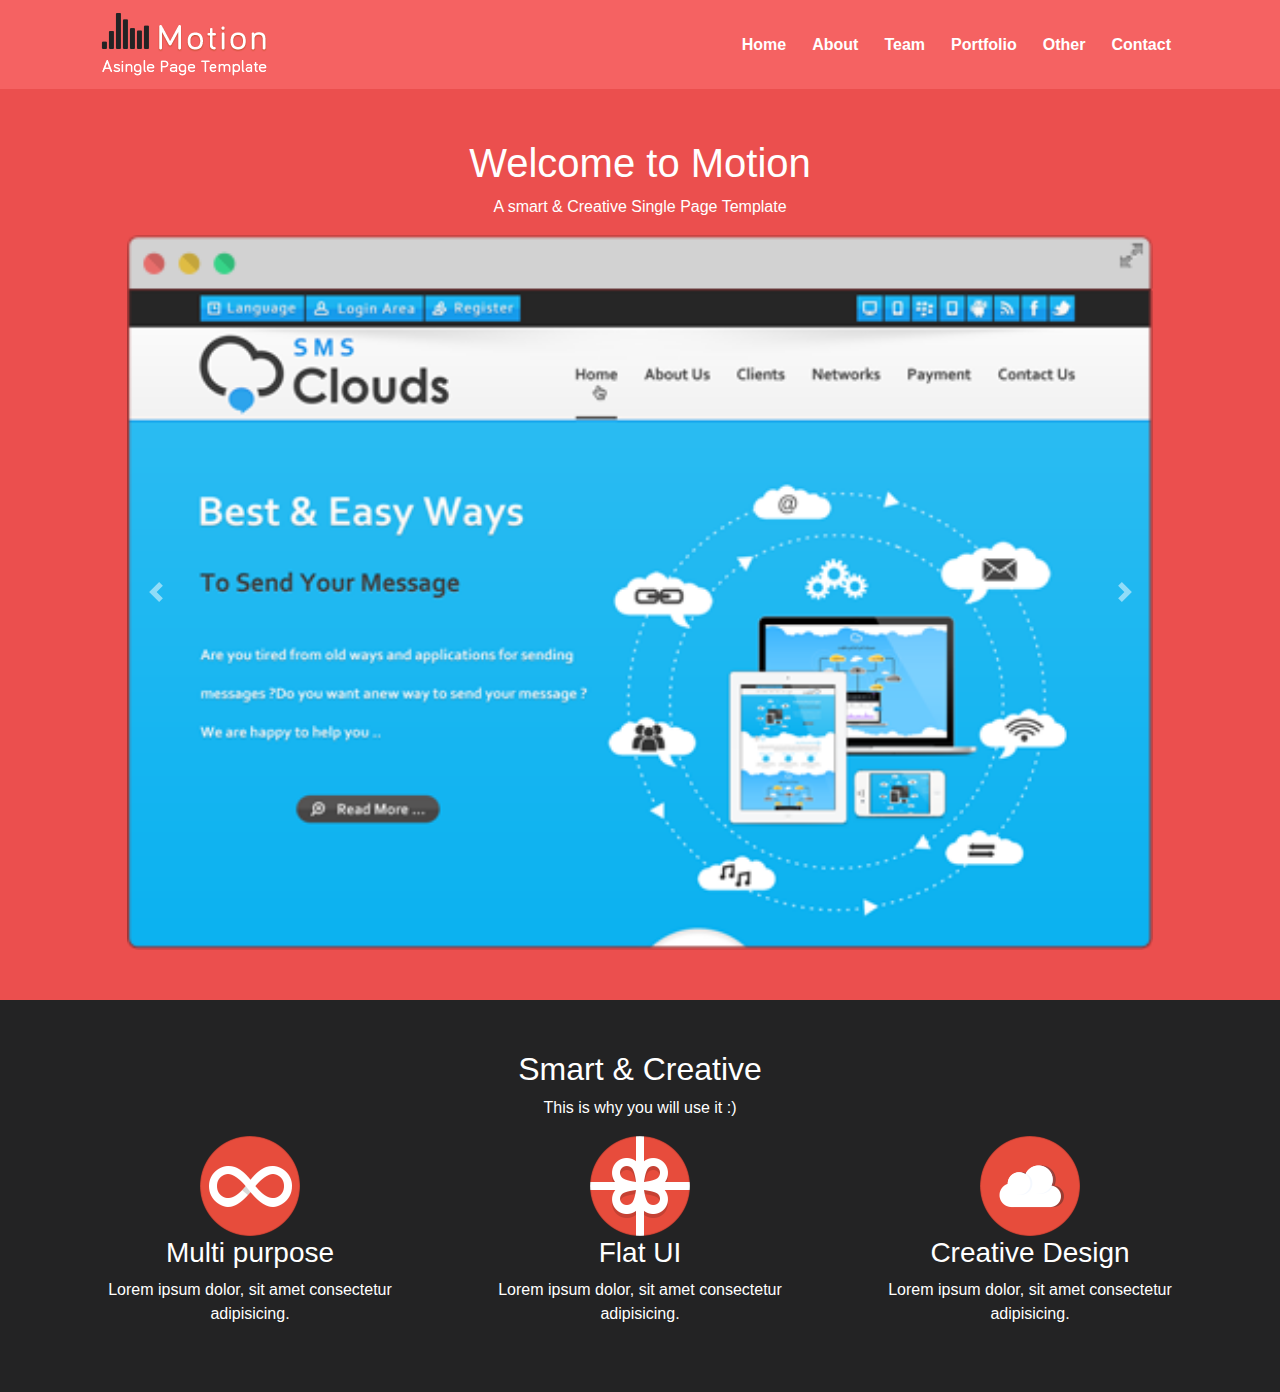
==== Motion/index.html @ d427b1bd "new-bst" ====
<!DOCTYPE html>
<html lang="en">
<head>
    <meta charset="UTF-8">
    <meta name="viewport" content="width=device-width, initial-scale=1.0">
    <meta http-equiv="X-UA-Compatible" content="ie=edge">
    <title>Motion</title>
    <link rel="stylesheet" href="https://stackpath.bootstrapcdn.com/bootstrap/4.3.1/css/bootstrap.min.css" integrity="sha384-ggOyR0iXCbMQv3Xipma34MD+dH/1fQ784/j6cY/iJTQUOhcWr7x9JvoRxT2MZw1T" crossorigin="anonymous">
    <link rel="stylesheet" href="styles.css">
</head>
<header>

</header>
<body>
  <div class="header-1">
    <div class="container">
      <nav class="navbar navbar-expand-lg navbar-light">
          <a class="navbar-brand" href="#"><img src="img/graph.png"></img></a>
          <button class="navbar-toggler" type="button" data-toggle="collapse" data-target="#navbarSupportedContent" aria-controls="navbarSupportedContent" aria-expanded="false" aria-label="Toggle navigation">
            <span class="navbar-toggler-icon"></span>
          </button>
        
          <div class="collapse navbar-collapse" id="navbarSupportedContent">
            <ul class="navbar-nav mr-auto">
              <li class="nav-item active">
                <a class="nav-link" href="#">Home</a>
              </li>
              <li class="nav-item active">
                <a class="nav-link" href="#">About</a>
              </li>
              <li class="nav-item active">
                <a class="nav-link" href="#">Team</a>
              </li>
              <li class="nav-item active">
                <a class="nav-link" href="#">Portfolio</a>
              </li><li class="nav-item active">
                <a class="nav-link" href="#">Other</a>
              </li>
              <li class="nav-item active">
                <a class="nav-link" href="#">Contact</a>
              </li>
            </ul>
          </div>
        </nav>
    </div>
  </div>

  <div class="header-2">
    <div class="container pt">

        <h1>Welcome to Motion</h1>
        <p>A smart & Creative Single Page Template</p>
        <div id="carouselExampleControls" class="carousel slide" data-ride="carousel">
            <div class="carousel-inner">
              <div class="carousel-item active">
                <img src="img/safari2.png" class="d-block" alt="...">
              </div>
              <div class="carousel-item">
                <img src="img/safari.png" class="d-block" alt="...">
              </div>
              <div class="carousel-item">
                <img src="img/safari3.png" class="d-block" alt="...">
              </div>
            </div>
            <a class="carousel-control-prev" href="#carouselExampleControls" role="button" data-slide="prev">
              <span class="carousel-control-prev-icon" aria-hidden="true"></span>
              <span class="sr-only">Previous</span>
            </a>
            <a class="carousel-control-next" href="#carouselExampleControls" role="button" data-slide="next">
              <span class="carousel-control-next-icon" aria-hidden="true"></span>
              <span class="sr-only">Next</span>
            </a>
          </div>
      </div>
  </div>

      <div class="full-w-1">
        <div class="container pt">
          <h2>Smart & Creative</h2>
          <p>This is why you will use it :)</p>
          <div class="creative row">
            <div class="creative-item col-xl-4">
              <img src="img/multi.png" alt="">
              <h3>Multi purpose</h3>
              <p>Lorem ipsum dolor, sit amet consectetur adipisicing.</p>
            </div>
            <div class="creative-item col-xl-4">
                <img src="img/flat.png" alt="">
                <h3>Flat UI</h3>
                <p>Lorem ipsum dolor, sit amet consectetur adipisicing.</p>
            </div>
            <div class="creative-item col-xl-4">
                <img src="img/creative.png" alt="">
                <h3>Creative Design</h3>
                <p>Lorem ipsum dolor, sit amet consectetur adipisicing.</p>
            </div>
          </div>
        </div>
      </div>

    <script src="https://code.jquery.com/jquery-3.3.1.slim.min.js" integrity="sha384-q8i/X+965DzO0rT7abK41JStQIAqVgRVzpbzo5smXKp4YfRvH+8abtTE1Pi6jizo" crossorigin="anonymous"></script>
    <script src="https://cdnjs.cloudflare.com/ajax/libs/popper.js/1.14.7/umd/popper.min.js" integrity="sha384-UO2eT0CpHqdSJQ6hJty5KVphtPhzWj9WO1clHTMGa3JDZwrnQq4sF86dIHNDz0W1" crossorigin="anonymous"></script>
    <script src="https://stackpath.bootstrapcdn.com/bootstrap/4.3.1/js/bootstrap.min.js" integrity="sha384-JjSmVgyd0p3pXB1rRibZUAYoIIy6OrQ6VrjIEaFf/nJGzIxFDsf4x0xIM+B07jRM" crossorigin="anonymous"></script>
</body>
</html>
---- Motion/styles.css ----
.navbar-brand{
    flex-grow: 1;
}

.navbar-collapse{
    flex-grow: 0;
}

.header-1{
    background-color: #f56262;
}

.nav-link{
    color: #fff!important;
    font-weight: bold;
    margin-left: 10px!important;
}

.nav-link:hover{
    cursor: pointer;
    background-color: #000;
    border-radius: 5px;
}

.d-block{
    width: 90%!important;
    margin: 0 auto;
}

h1,p{
    text-align: center;
}

.pt{
    padding: 50px 0;
    color: #fff;
    text-align: center;
}

.header-2{
    background-color: #eb4f4e;
}

.full-w-1{
    background-color: #232324;
    color: #fff;
}

.full-w-1 > p{
    color: #783535;
    font-size: 1.3rem;
}

.creative-item{
    text-align: center!important;
}
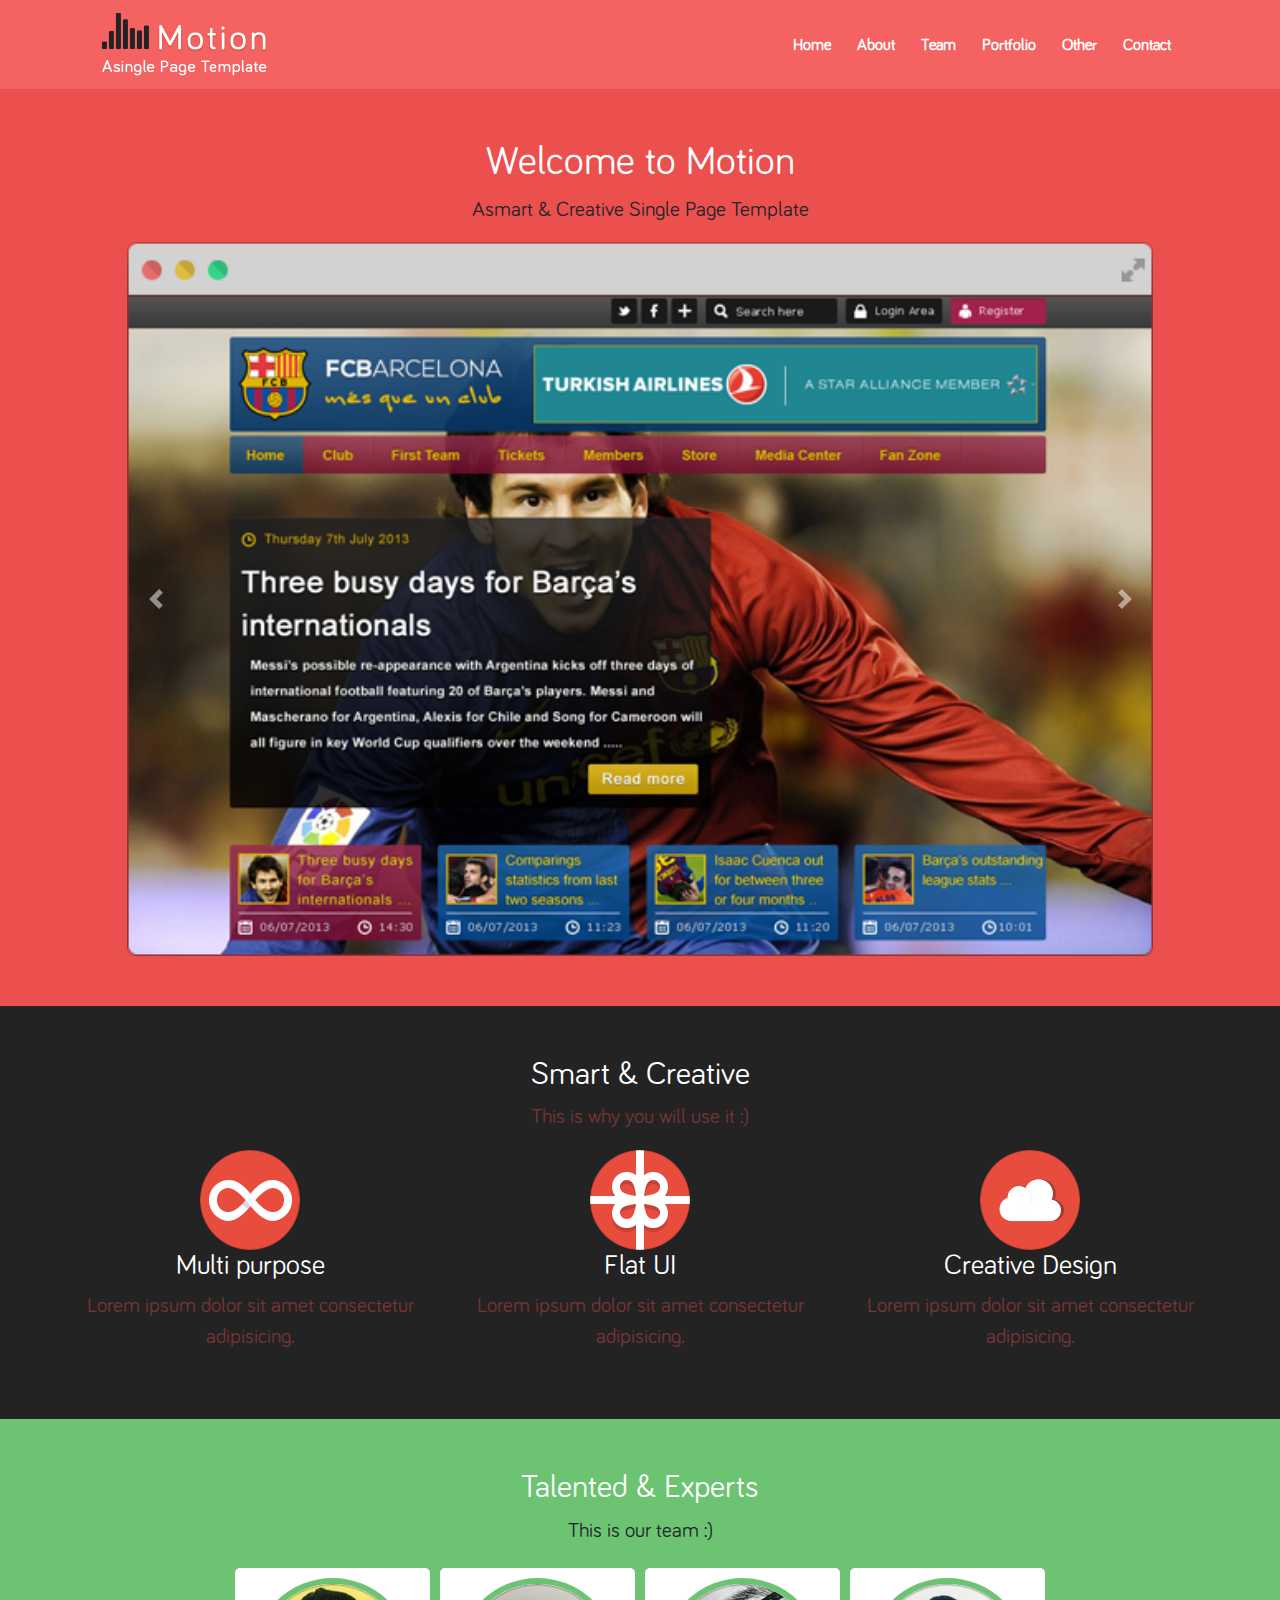
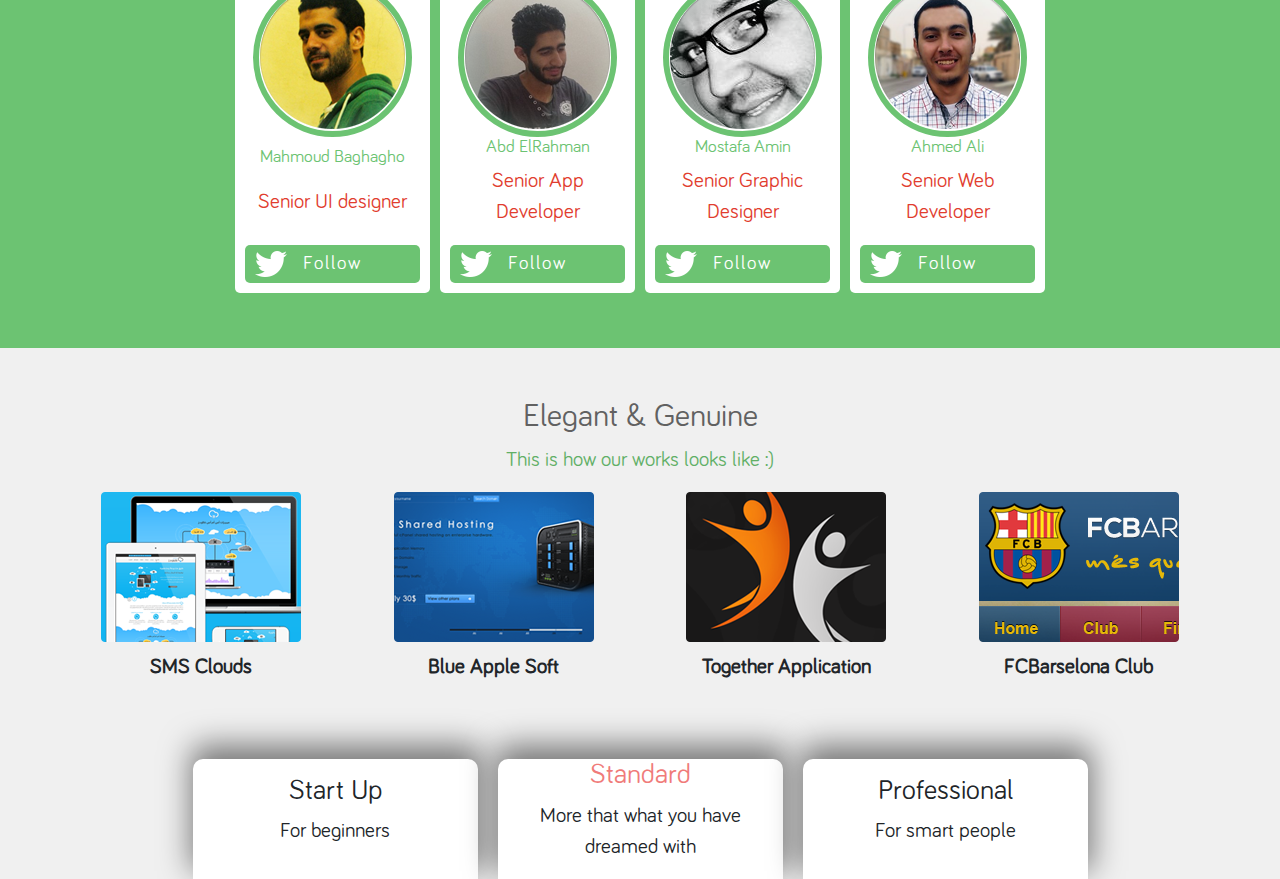
==== commit 0d0f6ed6: "new" ====
--- a/Motion/index.html
+++ b/Motion/index.html
@@ -8,96 +8,159 @@
     <link rel="stylesheet" href="https://stackpath.bootstrapcdn.com/bootstrap/4.3.1/css/bootstrap.min.css" integrity="sha384-ggOyR0iXCbMQv3Xipma34MD+dH/1fQ784/j6cY/iJTQUOhcWr7x9JvoRxT2MZw1T" crossorigin="anonymous">
     <link rel="stylesheet" href="styles.css">
 </head>
-<header>
-
-</header>
 <body>
-  <div class="header-1">
-    <div class="container">
-      <nav class="navbar navbar-expand-lg navbar-light">
-          <a class="navbar-brand" href="#"><img src="img/graph.png"></img></a>
-          <button class="navbar-toggler" type="button" data-toggle="collapse" data-target="#navbarSupportedContent" aria-controls="navbarSupportedContent" aria-expanded="false" aria-label="Toggle navigation">
-            <span class="navbar-toggler-icon"></span>
-          </button>
-        
-          <div class="collapse navbar-collapse" id="navbarSupportedContent">
-            <ul class="navbar-nav mr-auto">
-              <li class="nav-item active">
-                <a class="nav-link" href="#">Home</a>
-              </li>
-              <li class="nav-item active">
-                <a class="nav-link" href="#">About</a>
-              </li>
-              <li class="nav-item active">
-                <a class="nav-link" href="#">Team</a>
-              </li>
-              <li class="nav-item active">
-                <a class="nav-link" href="#">Portfolio</a>
-              </li><li class="nav-item active">
-                <a class="nav-link" href="#">Other</a>
-              </li>
-              <li class="nav-item active">
-                <a class="nav-link" href="#">Contact</a>
-              </li>
-            </ul>
-          </div>
-        </nav>
+    <div class="header-1">
+        <div class="container">
+            <nav class="navbar navbar-expand-lg navbar-light">
+            <a class="navbar-brand" href="#"><img src="img/graph.png" alt=""></a>
+            <button class="navbar-toggler" type="button" data-toggle="collapse" data-target="#navbarSupportedContent" aria-controls="navbarSupportedContent" aria-expanded="false" aria-label="Toggle navigation">
+                <span class="navbar-toggler-icon"></span>
+            </button>
+            <div class="collapse navbar-collapse" id="navbarSupportedContent">
+                <ul class="navbar-nav mr-auto">
+                <li class="nav-item active">
+                    <a class="nav-link" href="#">Home</a>
+                </li>
+                <li class="nav-item active">
+                    <a class="nav-link" href="#">About</a>
+                </li>
+                <li class="nav-item active">
+                    <a class="nav-link" href="#">Team</a>
+                </li>
+                <li class="nav-item active">
+                    <a class="nav-link" href="#">Portfolio</a>
+                </li>
+                <li class="nav-item active">
+                    <a class="nav-link" href="#">Other</a>
+                </li>
+                <li class="nav-item active">
+                    <a class="nav-link" href="#">Contact</a>
+                </li>
+                </ul>
+            </div>
+            </nav>
+        </div>
     </div>
-  </div>
-
-  <div class="header-2">
-    <div class="container pt">
-
-        <h1>Welcome to Motion</h1>
-        <p>A smart & Creative Single Page Template</p>
-        <div id="carouselExampleControls" class="carousel slide" data-ride="carousel">
-            <div class="carousel-inner">
-              <div class="carousel-item active">
-                <img src="img/safari2.png" class="d-block" alt="...">
-              </div>
-              <div class="carousel-item">
-                <img src="img/safari.png" class="d-block" alt="...">
-              </div>
-              <div class="carousel-item">
-                <img src="img/safari3.png" class="d-block" alt="...">
-              </div>
+    <div class="header-2">
+        <div class="container pt">
+            <h1>Welcome to Motion</h1>
+            <p>Asmart & Creative Single Page Template</p>
+                <div id="carouselExampleControls" class="carousel slide" data-ride="carousel">
+                    <div class="carousel-inner">
+                        <div class="carousel-item active">
+                            <img src="img/safari.png" class="d-block" alt="...">
+                        </div>
+                        <div class="carousel-item">
+                            <img src="img/safari2.png" class="d-block" alt="...">
+                        </div>
+                        <div class="carousel-item">
+                            <img src="img/safari3.png" class="d-block" alt="...">
+                        </div>
+                    </div>
+                    <a class="carousel-control-prev" href="#carouselExampleControls" role="button" data-slide="prev">
+                        <span class="carousel-control-prev-icon" aria-hidden="true"></span>
+                    </a>
+                    <a class="carousel-control-next" href="#carouselExampleControls" role="button" data-slide="next">
+                        <span class="carousel-control-next-icon" aria-hidden="true"></span>
+                    </a>
+                </div>
+        </div>
+    </div>
+    <div class="full-w-1">
+        <div class="container pt">
+            <h2 class="t-center">Smart & Creative</h2>
+            <p>This is why you will use it :)</p>
+            <div class="creative row">
+                <div class="creative-item col-lg-4 col-md-6 col-sm-12">
+                    <img src="img/multi.png" alt="">
+                    <h3>Multi purpose</h3>
+                    <p>Lorem ipsum dolor sit amet consectetur adipisicing.</p>
+                </div>
+                <div class="creative-item col-lg-4 col-md-6 col-sm-12">
+                    <img src="img/flat.png" alt="">
+                    <h3>Flat UI</h3>
+                    <p>Lorem ipsum dolor sit amet consectetur adipisicing.</p>
+                </div>
+                <div class="creative-item col-lg-4 col-md-6 col-sm-12">
+                    <img src="img/creative.png" alt="">
+                    <h3>Creative Design</h3>
+                    <p>Lorem ipsum dolor sit amet consectetur adipisicing.</p>
+                </div>
             </div>
-            <a class="carousel-control-prev" href="#carouselExampleControls" role="button" data-slide="prev">
-              <span class="carousel-control-prev-icon" aria-hidden="true"></span>
-              <span class="sr-only">Previous</span>
-            </a>
-            <a class="carousel-control-next" href="#carouselExampleControls" role="button" data-slide="next">
-              <span class="carousel-control-next-icon" aria-hidden="true"></span>
-              <span class="sr-only">Next</span>
-            </a>
-          </div>
-      </div>
-  </div>
-
-      <div class="full-w-1">
+        </div>
+    </div>
+    <div class="full-w-3">
         <div class="container pt">
-          <h2>Smart & Creative</h2>
-          <p>This is why you will use it :)</p>
-          <div class="creative row">
-            <div class="creative-item col-xl-4">
-              <img src="img/multi.png" alt="">
-              <h3>Multi purpose</h3>
-              <p>Lorem ipsum dolor, sit amet consectetur adipisicing.</p>
+            <h2>Talented & Experts</h2>
+            <p>This is our team :)</p>
+            <div class="experts row">
+                <div class="expert-item col-xl-2 col-lg-4 col-md-5 col-sm-10">
+                    <img src="img/team1.png" alt="">
+                    <h5>Mahmoud Baghagho</h5>
+                    <p>Senior UI designer</p>
+                    <button><img src="img/twitter-icon.png" alt="">Follow</button>
+                </div>
+                <div class="expert-item col-xl-2 col-lg-4 col-md-5 col-sm-10">
+                    <img src="img/team2.png" alt="">
+                    <h5>Abd ElRahman</h3>
+                    <p>Senior App Developer</p>
+                    <button><img src="img/twitter-icon.png" alt="">Follow</button>
+                </div>
+                <div class="expert-item col-xl-2 col-lg-4 col-md-5 col-sm-10">
+                    <img src="img/team3.png" alt="">
+                    <h5>Mostafa Amin</h3>
+                    <p>Senior Graphic Designer</p>
+                    <button><img src="img/twitter-icon.png" alt="">Follow</button>
+                </div>
+                <div class="expert-item col-xl-2 col-lg-4 col-md-5 col-sm-10">
+                    <img src="img/team4.png" alt="">
+                    <h5>Ahmed Ali</h3>
+                    <p>Senior Web Developer</p>
+                    <button><img src="img/twitter-icon.png" alt="">Follow</button>
+                </div>
             </div>
-            <div class="creative-item col-xl-4">
-                <img src="img/flat.png" alt="">
-                <h3>Flat UI</h3>
-                <p>Lorem ipsum dolor, sit amet consectetur adipisicing.</p>
+        </div>
+    </div>
+    <div class="full-w-4">
+        <div class="container pt">
+            <h2>Elegant & Genuine</h2>
+            <p>This is how our works looks like :)</p>
+            <div class="genuines row">
+                <div class="genuine-item col">
+                    <img src="img/portfolio-1.png" alt="SMS Clouds">
+                    <p><strong>SMS Clouds</strong></p>
+                </div>
+                <div class="genuine-item col">
+                    <img src="img/portfolio-2.png" alt="Blue Apple Soft">
+                    <p><strong>Blue Apple Soft</strong></p>
+                </div>
+                <div class="genuine-item col">
+                    <img src="img/portfolio-3.png" alt="Together Application">
+                    <p><strong>Together Application</strong></p>
+                </div>
+                <div class="genuine-item col">
+                    <img src="img/portfolio-4.png" alt="FCBarselona Club col">
+                    <p><strong>FCBarselona Club</strong></p>
+                </div>
             </div>
-            <div class="creative-item col-xl-4">
-                <img src="img/creative.png" alt="">
-                <h3>Creative Design</h3>
-                <p>Lorem ipsum dolor, sit amet consectetur adipisicing.</p>
+        </div>
+        <div class="container">
+            <div class="tarifs row">
+                <div class="tarif-item col-lg-3">
+                    <h3>Start Up</h3>
+                    <p>For beginners</p>
+                </div>
+                <div class="tarif-item standard col-lg-3">
+                    <h3> Standard</h3>
+                    <p>More that what you have dreamed with</p>
+                </div>
+                <div class="tarif-item col-lg-3">
+                    <h3> Professional</h3>
+                    <p>For smart people</p>
+                </div>
             </div>
-          </div>
         </div>
-      </div>
-
+    </div>
     <script src="https://code.jquery.com/jquery-3.3.1.slim.min.js" integrity="sha384-q8i/X+965DzO0rT7abK41JStQIAqVgRVzpbzo5smXKp4YfRvH+8abtTE1Pi6jizo" crossorigin="anonymous"></script>
     <script src="https://cdnjs.cloudflare.com/ajax/libs/popper.js/1.14.7/umd/popper.min.js" integrity="sha384-UO2eT0CpHqdSJQ6hJty5KVphtPhzWj9WO1clHTMGa3JDZwrnQq4sF86dIHNDz0W1" crossorigin="anonymous"></script>
     <script src="https://stackpath.bootstrapcdn.com/bootstrap/4.3.1/js/bootstrap.min.js" integrity="sha384-JjSmVgyd0p3pXB1rRibZUAYoIIy6OrQ6VrjIEaFf/nJGzIxFDsf4x0xIM+B07jRM" crossorigin="anonymous"></script>
--- a/Motion/styles.css
+++ b/Motion/styles.css
@@ -1,3 +1,22 @@
+@font-face{
+    font-family: 'Bariol Regular';
+    src: url('fonts/Bariol_Regular.otf');
+}
+
+body{
+    font-family: Bariol Regular;
+}
+
+.nav-link{
+    color: #fff!important;
+    font-weight: bold;
+    margin-left: 10px;
+}
+.nav-link:hover{
+    background: #000;
+    border-radius: 5px;
+}
+
 .navbar-brand{
     flex-grow: 1;
 }
@@ -7,50 +26,153 @@
 }
 
 .header-1{
-    background-color: #f56262;
-}
-
-.nav-link{
-    color: #fff!important;
-    font-weight: bold;
-    margin-left: 10px!important;
-}
-
-.nav-link:hover{
-    cursor: pointer;
-    background-color: #000;
-    border-radius: 5px;
+    min-width: 100%;
+    background: #f56262
 }
 
 .d-block{
     width: 90%!important;
     margin: 0 auto;
 }
-
-h1,p{
+h1, h2, p{
     text-align: center;
 }
 
 .pt{
-    padding: 50px 0;
-    color: #fff;
-    text-align: center;
+    padding: 50px 0; 
 }
 
 .header-2{
-    background-color: #eb4f4e;
+    background: #eb4f4e;
 }
 
 .full-w-1{
-    background-color: #232324;
+    background: #232324;
     color: #fff;
 }
 
-.full-w-1 > p{
+.full-w-1 p{
     color: #783535;
     font-size: 1.3rem;
 }
 
 .creative-item{
     text-align: center!important;
+    margin: 0 auto;
+}
+
+.t-center{
+    text-align: center;
+}
+
+.full-w-3{
+    background: #6cc372;
+}
+
+.full-w-3 h2{
+    color: #fff;
+}
+
+.experts{
+    justify-content: center;
+}
+
+.expert-item{
+    text-align: center;
+    background: #fff;
+    margin: 5px;
+    padding: 10px;
+    border-radius: 5px;
+    display: flex;
+    flex-direction: column;
+    justify-content: space-between;
+    align-items: center;
+}
+
+.expert-item h5{
+    font-size: 1.1rem;
+    color: #6cc372
+}
+
+.expert-item p{
+    color: #e13d2f
+}
+
+.expert-item>img{
+    border: 6px solid #6cc372;
+    border-radius: 50%;
+    width: 159px;
+    height: 159px;
+}
+
+.expert-item button{
+    min-width: 100%;
+    padding: 5px;
+    background: #6cc372;
+    color: #fff;
+    border: 0;
+    border-radius: 5px;
+    display: flex;
+    justify-content: center;
+    align-items: center;
+    position: relative;
+    font-size: 1.2rem;
+    letter-spacing: 2px; 
+}
+
+.expert-item button img{
+    position: absolute;
+    left: 10px;
+}
+
+p{
+    font-size: 1.3rem;
+}
+
+h1, h2{
+    color: #fff;
+}
+
+.genuine-item{
+    text-align: center;
+}
+
+.full-w-4{
+    background: #f0f0f0;
+}
+
+.full-w-4 h2{
+    color: #616161;
+}
+
+.full-w-4 img+p{
+    padding-top: 10px;
+}
+
+.full-w-4 h2+p{
+    color: #61af66
+}
+
+.tarifs{
+    justify-content: center;
+}
+
+.tarif-item{
+    margin: 10px;
+    background-color: #fff;
+    text-align: center;
+    border-top-left-radius: 10px;
+    border-top-right-radius: 10px;
+    box-shadow: 1px -11px 31px 3px rgba(0, 0, 0, 0.5);
+    display: flex;
+    flex-direction: column;
+    justify-content: center;
+}
+
+.standard>h3{
+    color: #f07b7a;
+}
+
+.full-w-4 .row, .tarif-item{
+    margin-bottom: 0!important;
 }